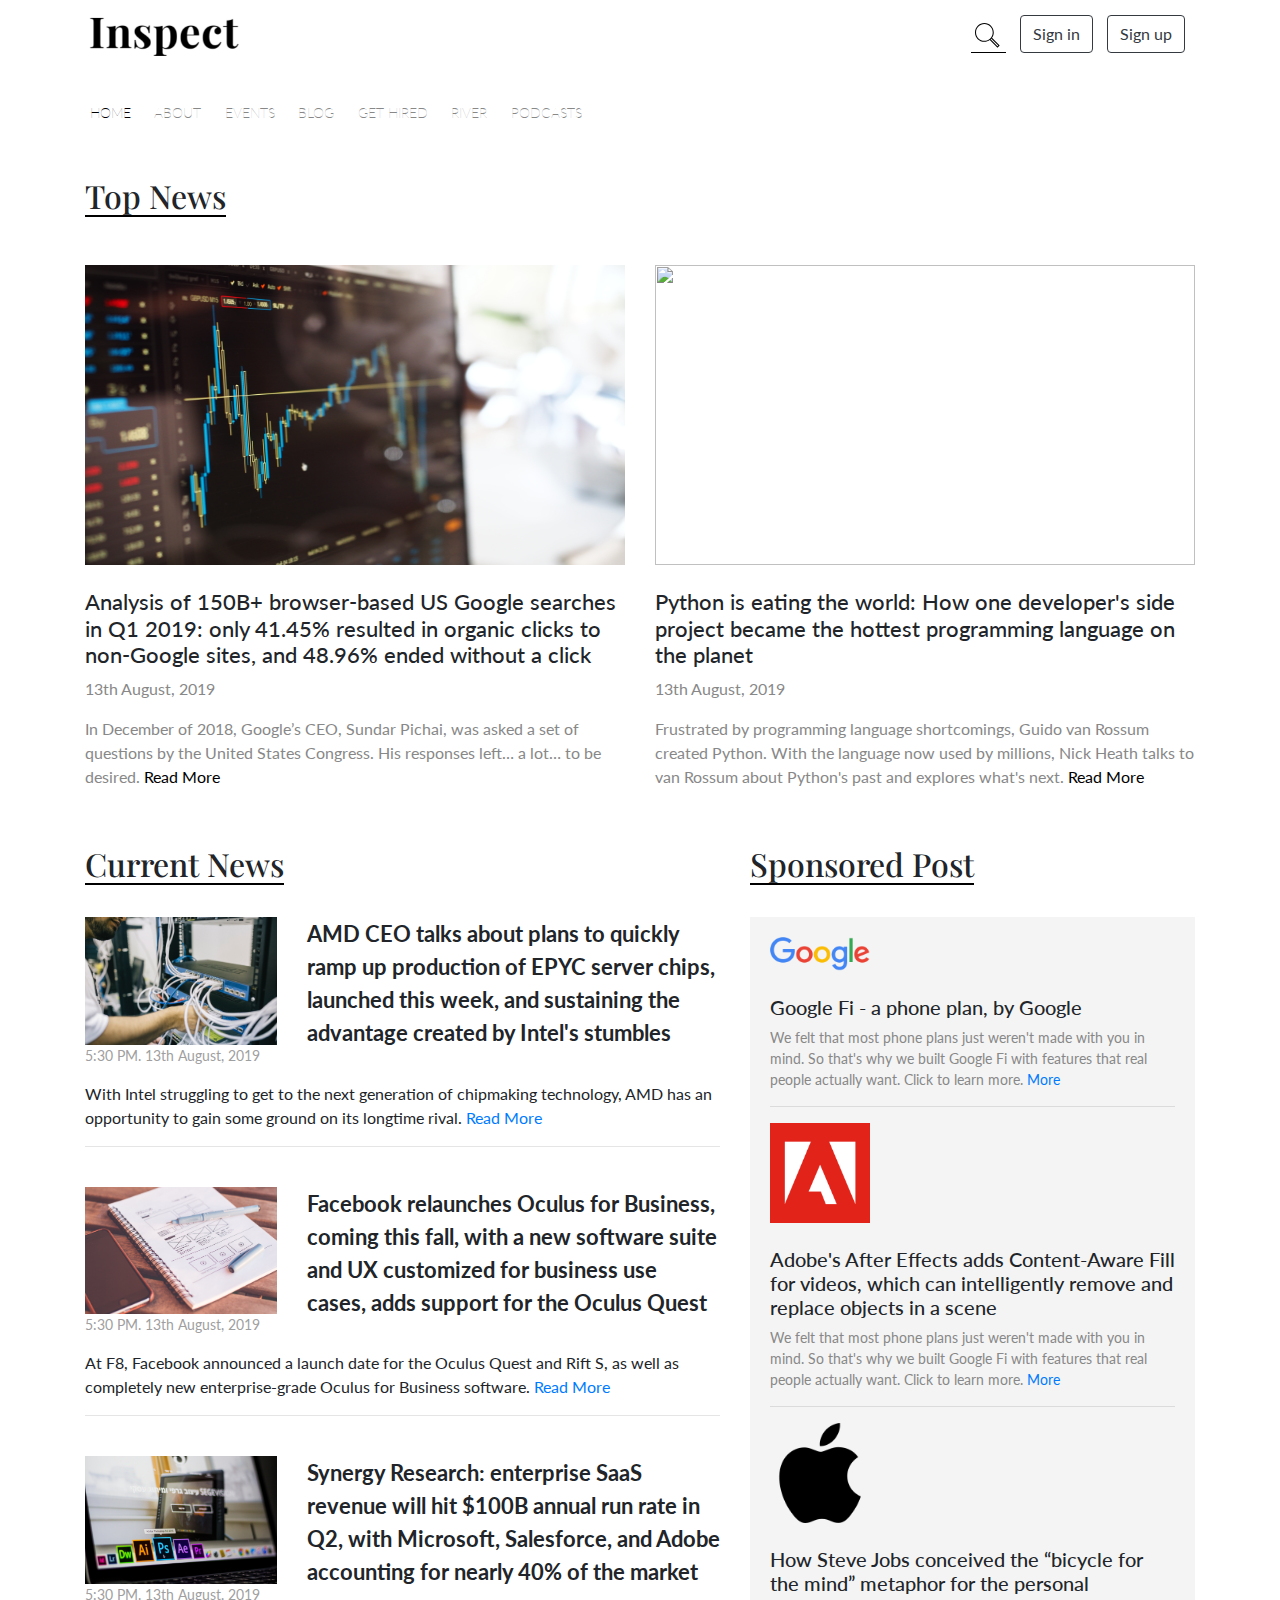
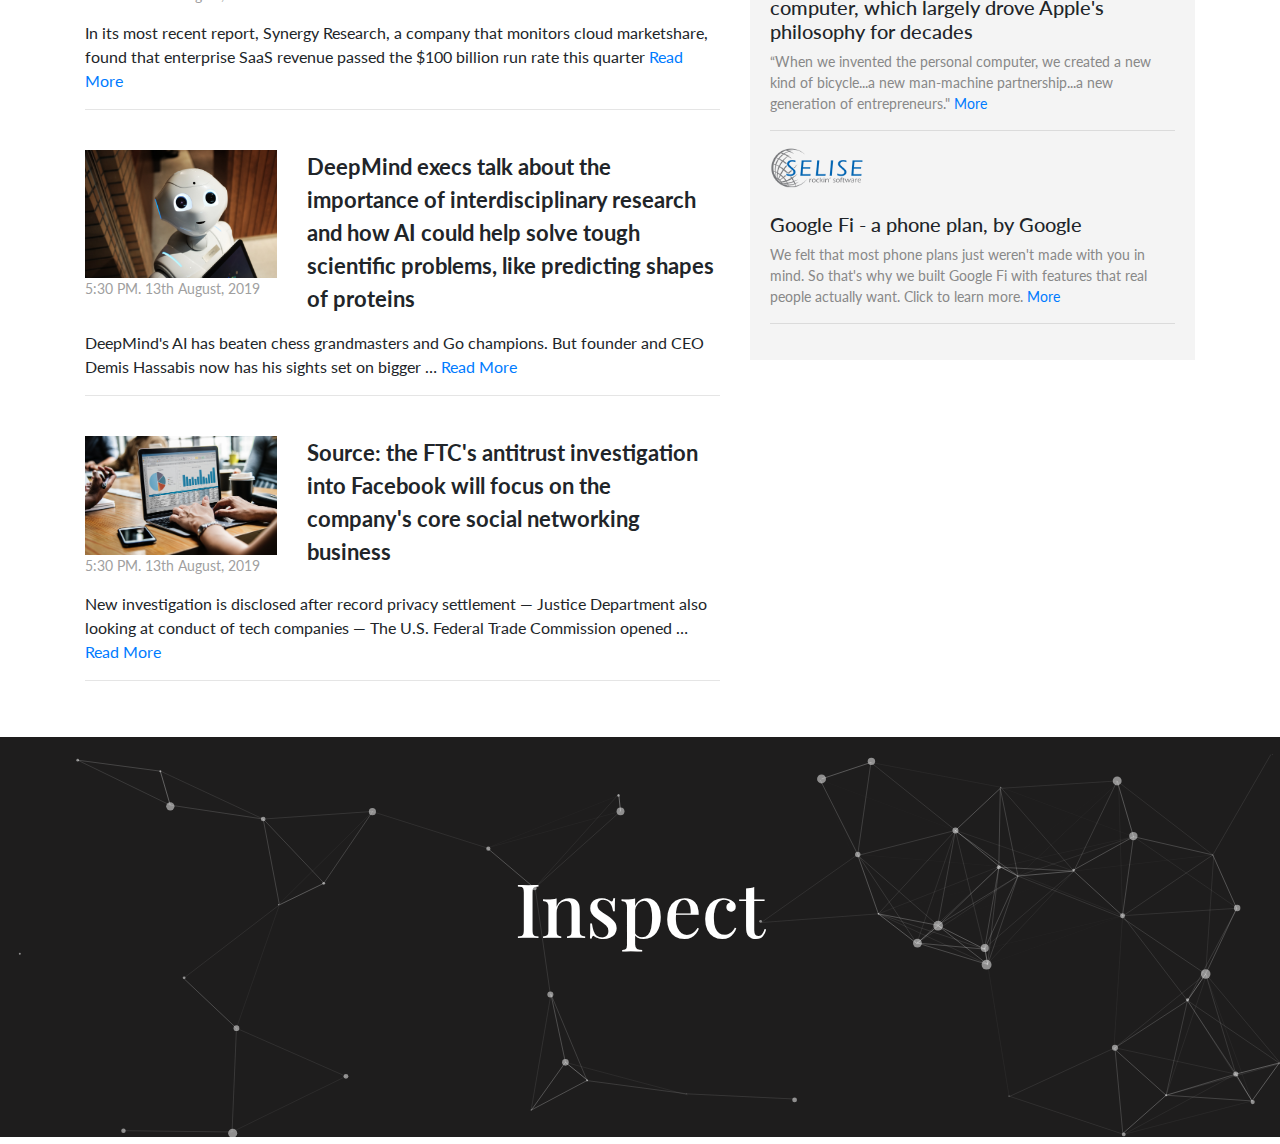
==== Inspect_frontend/index.html @ 59f18195 "Home Page" ====
<!doctype html>
<html lang="en">

<head>
    <!-- Required meta tags -->
    <meta charset="utf-8">
    <meta name="viewport" content="width=device-width, initial-scale=1, shrink-to-fit=no">

    <!-- Bootstrap CSS -->
    <link rel="stylesheet" href="https://stackpath.bootstrapcdn.com/bootstrap/4.3.1/css/bootstrap.min.css"
        integrity="sha384-ggOyR0iXCbMQv3Xipma34MD+dH/1fQ784/j6cY/iJTQUOhcWr7x9JvoRxT2MZw1T" crossorigin="anonymous">

    <!-- css link -->
    <link rel="stylesheet" href="css/style.css">

    <!-- google font -->
    <link href="https://fonts.googleapis.com/css?family=Playfair+Display&display=swap" rel="stylesheet">
    <link href="https://fonts.googleapis.com/css?family=Lato&display=swap" rel="stylesheet">
    <!-- font-family: 'Playfair Display', serif; -->
    <!-- font-family: 'Lato', sans-serif; -->


    <!-- font awesome -->
    <script src="https://kit.fontawesome.com/1685df272a.js"></script>

    <title>Home</title>
</head>

<body>

    <!-- header -->
    <div id="header" class="container">
        <div class="row">
            <div class="col-sm-12">
                <img src="images/Inspect-2.png" alt="">
                <div class="get_started">
                    <span class="d-none d-lg-inline-block">

                        <form class="search-form">
                            <div class="input-group search-group">
                                <input type="text" class="form-control search-control"
                                    placeholder="Enter your search term...">
                            </div><!-- /.input-group -->
                        </form><!-- /.search-form -->

                    </span>
                    <span><button type="button" class="btn btn-outline-dark" data-toggle="modal" data-target="#exampleModalLong" >Sign in</button></span>
                    <span><button type="button" class="btn btn-outline-dark">Sign up</button></span>
                </div>
            </div>
        </div>
    </div>

    <!-- navigation bar -->
    <div id="navbar" class="container mt-2">
        <div class="row">
            <div class="col-sm-12">
                <div class="scrollmenu">
                    <a href="#home" class="active">HOME</a>
                    <a href="#news">ABOUT</a>
                    <a href="#contact">EVENTS</a>
                    <a href="#about">BLOG</a>
                    <a href="#support">GET HIRED</a>
                    <a href="#support">RIVER</a>
                    <a href="#support">PODCASTS</a>
                </div>
            </div>
        </div>
    </div>

    <!-- Button trigger modal -->
    <!-- <button type="button" class="btn btn-primary" data-toggle="modal" data-target="#exampleModalLong">
        Launch demo modal
    </button> -->

    <!-- Modal -->
    <div class="modal fade" id="exampleModalLong" tabindex="-1" role="dialog" aria-labelledby="exampleModalLongTitle"
        aria-hidden="true">
        <div class="modal-dialog" role="document">
            <div class="modal-content">
                <div class="modal-header">
                    <h5 class="modal-title" id="exampleModalLongTitle">Modal title</h5>
                    <button type="button" class="close" data-dismiss="modal" aria-label="Close">
                        <span aria-hidden="true">&times;</span>
                    </button>
                </div>
                <div class="modal-body">
                    <p>HELLO AGAIN</p>
                </div>
                <div class="modal-footer">
                    <button type="button" class="btn btn-secondary" data-dismiss="modal">Close</button>
                    <button type="button" class="btn btn-primary">Save changes</button>
                </div>
            </div>
        </div>
    </div>



    <div class="container section_space news_state">
        <div class="row">
            <div class="col-sm-12">
                <h2>Top News</h2>
            </div>
        </div>
    </div>

    <div id="cover_news" class="container section_space">
        <div class="row">
            <div class="col-sm-6 news_left">
                <img src="images/cover-1.jpg" alt="">
                <br><br>
                <h3>Analysis of 150B+ browser-based US Google searches in Q1 2019: only 41.45% resulted in organic
                    clicks to non-Google sites, and 48.96% ended without a click </h3>
                <p>13th August, 2019</p>
                <p class="content">
                    In December of 2018, Google’s CEO, Sundar Pichai, was asked a set of questions by the United States
                    Congress. His responses left… a lot… to be desired. <span><a href="#"> Read More</a></span>
                </p>
            </div>
            <div class="col-sm-6 news_right">
                <img src="images/cover-2.jpg" alt="">
                <br><br>
                <h3>Python is eating the world: How one developer's side project became the hottest programming language
                    on the planet</h3>
                <p>13th August, 2019</p>
                <p class="content">
                    Frustrated by programming language shortcomings, Guido van Rossum created Python. With the language
                    now used by millions, Nick Heath talks to van Rossum about Python's past and explores what's next.
                    <span><a href="#"> Read More</a></span>
                </p>
            </div>
        </div>
    </div>



    <!-- all news -->
    <div id="all_news" class="container section_space">
        <div class="row">
            <div class="col-md-7">
                <h2 class="news_heading">
                    Current News
                </h2>
                <div class="row news_each mt-4">
                    <div class="col-md-4 news_each_img">
                        <img src="images/news-1.jpg" alt="">
                        <p>5:30 PM. 13th August, 2019 </p>
                    </div>
                    <div class="col-md-8 news_each_heading">
                        <p>
                            AMD CEO talks about plans to quickly ramp up production of EPYC server chips, launched this
                            week, and sustaining the advantage created by Intel's stumbles
                        </p>
                    </div>
                </div>
                <div class="row news_each_content">
                    <div class="col-md-12">
                        <p>
                            With Intel struggling to get to the next generation of chipmaking technology, AMD has an
                            opportunity to gain some ground on its longtime rival. <span><a href="#"> Read
                                    More</a></span>
                        </p>
                        <hr>
                    </div>
                </div>


                <!-- 2nd news -->
                <div class="row news_each mt-4">
                    <div class="col-md-4 news_each_img">
                        <img src="images/news-2.jpg" alt="">
                        <p>5:30 PM. 13th August, 2019 </p>
                    </div>
                    <div class="col-md-8 news_each_heading">
                        <p>
                            Facebook relaunches Oculus for Business, coming this fall, with a new software suite and UX
                            customized for business use cases, adds support for the Oculus Quest
                        </p>
                    </div>
                </div>
                <div class="row news_each_content">
                    <div class="col-md-12">
                        <p>
                            At F8, Facebook announced a launch date for the Oculus Quest and Rift S, as well as
                            completely new enterprise-grade Oculus for Business software.
                            <span><a href="#"> Read
                                    More</a></span>
                        </p>
                        <hr>
                    </div>
                </div>

                <!-- 3rd news -->
                <div class="row news_each mt-4">
                    <div class="col-md-4 news_each_img">
                        <img src="images/news-3.jpg" alt="">
                        <p>5:30 PM. 13th August, 2019 </p>
                    </div>
                    <div class="col-md-8 news_each_heading">
                        <p>
                            Synergy Research: enterprise SaaS revenue will hit $100B annual run rate in Q2, with
                            Microsoft, Salesforce, and Adobe accounting for nearly 40% of the market
                        </p>
                    </div>
                </div>
                <div class="row news_each_content">
                    <div class="col-md-12">
                        <p>
                            In its most recent report, Synergy Research, a company that monitors cloud marketshare,
                            found that enterprise SaaS revenue passed the $100 billion run rate this quarter <span><a
                                    href="#"> Read
                                    More</a></span>
                        </p>
                        <hr>
                    </div>
                </div>


                <!-- 4th news -->
                <div class="row news_each mt-4">
                    <div class="col-md-4 news_each_img">
                        <img src="images/news-4.jpg" alt="">
                        <p>5:30 PM. 13th August, 2019 </p>
                    </div>
                    <div class="col-md-8 news_each_heading">
                        <p>
                            DeepMind execs talk about the importance of interdisciplinary research and how AI could help
                            solve tough scientific problems, like predicting shapes of proteins
                        </p>
                    </div>
                </div>
                <div class="row news_each_content">
                    <div class="col-md-12">
                        <p>
                            DeepMind's AI has beaten chess grandmasters and Go champions. But founder and CEO Demis
                            Hassabis now has his sights set on bigger … <span><a href="#"> Read
                                    More</a></span>
                        </p>
                        <hr>
                    </div>
                </div>

                <!-- 5th news -->
                <div class="row news_each mt-4">
                    <div class="col-md-4 news_each_img">
                        <img src="images/news-5.jpg" alt="">
                        <p>5:30 PM. 13th August, 2019 </p>
                    </div>
                    <div class="col-md-8 news_each_heading">
                        <p>
                            Source: the FTC's antitrust investigation into Facebook will focus on the company's core
                            social networking business
                        </p>
                    </div>
                </div>
                <div class="row news_each_content">
                    <div class="col-md-12">
                        <p>
                            New investigation is disclosed after record privacy settlement — Justice Department also
                            looking at conduct of tech companies — The U.S. Federal Trade Commission opened … <span><a
                                    href="#"> Read
                                    More</a></span>
                        </p>
                        <hr>
                    </div>
                </div>


            </div>
            <div class="col-md-5">
                <h2 class="news_heading">
                    Sponsored Post
                </h2>
                <br><br>
                <div class="sponsored_post">

                    <div class="each_sponsor">
                        <img src="images/logo-1.png" alt="">
                        <br><br>
                        <h5>Google Fi - a phone plan, by Google </h5>
                        <p>We felt that most phone plans just weren't made with you in mind. So that's why we built
                            Google
                            Fi with features that real people actually want. Click to learn more. <span><a href="#">
                                    More</a></span>
                        </p>
                        <hr>
                    </div>
                    <!-- 2nds -->
                    <div class="each_sponsor">
                        <img src="images/logo-2.png" alt="">
                        <br><br>
                        <h5>Adobe's After Effects adds Content-Aware Fill for videos, which can intelligently remove and
                            replace objects in a scene </h5>
                        <p>We felt that most phone plans just weren't made with you in mind. So that's why we built
                            Google
                            Fi with features that real people actually want. Click to learn more. <span><a href="#">
                                    More</a></span>
                        </p>
                        <hr>
                    </div>

                    <!-- 3rd -->
                    <div class="each_sponsor">
                        <img src="images/logo-3.png" alt="">
                        <br><br>
                        <h5>How Steve Jobs conceived the “bicycle for the mind” metaphor for the personal computer,
                            which largely drove Apple's philosophy for decades</h5>

                        <p>“When we invented the personal computer, we created a new kind of bicycle...a new man-machine
                            partnership...a new generation of entrepreneurs." <span><a href="#">
                                    More</a></span>
                        </p>
                        <hr>
                    </div>

                    <!-- 4th -->
                    <div class="each_sponsor">
                        <img src="images/logo-4.png" alt="">
                        <br><br>
                        <h5>Google Fi - a phone plan, by Google </h5>
                        <p>We felt that most phone plans just weren't made with you in mind. So that's why we built
                            Google
                            Fi with features that real people actually want. Click to learn more. <span><a href="#">
                                    More</a></span>
                        </p>
                        <hr>
                    </div>
                </div>
            </div>
        </div>
    </div>


    <div id="particles-js" class="section_space text-center">
        <div class="Contact_info">
            <h1>Inspect</h1>
            <ul>
                <li><a href="#"><i class="fab fa-facebook-f"></i></a></li>
                <li><a href="#"><i class="fab fa-instagram"></i></a></li>
                <li><a href="#"><i class="fab fa-twitter"></i></a></li>
            </ul>
        </div>
    </div>







    <!-- Optional JavaScript -->
    <script src="js/particles.js"></script>
    <script src="js/app.js"></script>
    <script>
        VANTA.NET('#footer_select')
    </script>

    <!-- jQuery first, then Popper.js, then Bootstrap JS -->
    <script src="https://code.jquery.com/jquery-3.4.1.js"></script>

    <!-- <script src="https://code.jquery.com/jquery-3.3.1.slim.min.js"
        integrity="sha384-q8i/X+965DzO0rT7abK41JStQIAqVgRVzpbzo5smXKp4YfRvH+8abtTE1Pi6jizo"
        crossorigin="anonymous"></script> -->
    <script src="https://cdnjs.cloudflare.com/ajax/libs/popper.js/1.14.7/umd/popper.min.js"
        integrity="sha384-UO2eT0CpHqdSJQ6hJty5KVphtPhzWj9WO1clHTMGa3JDZwrnQq4sF86dIHNDz0W1"
        crossorigin="anonymous"></script>
    <script src="https://stackpath.bootstrapcdn.com/bootstrap/4.3.1/js/bootstrap.min.js"
        integrity="sha384-JjSmVgyd0p3pXB1rRibZUAYoIIy6OrQ6VrjIEaFf/nJGzIxFDsf4x0xIM+B07jRM"
        crossorigin="anonymous"></script>

    <script>

    </script>
</body>

</html>
---- Inspect_frontend/css/style.css ----
/* general */
.section_space {
  margin-top: 40px;
}
body {
  margin: 0px !important;
  padding: 0px !important;
}
/* index.html */

/* header */
#header img {
  height: 80px;
  display: inline-block;
  float: left;
}
.get_started {
  margin-top: 15px;
  display: inline-block;
  float: right;
  font-family: "Lato", sans-serif;
}
.get_started i,
.btn {
  margin-right: 10px;
}

.get_started a:link,
.get_started a:visited {
  color: black;
  text-decoration: none;
}
@media (max-width: 576px) {
  #header img {
    height: 60px;
  }
  .get_started {
    margin-top: 10px;
  }
}

/* navigation */
div.scrollmenu {
  background-color: #fff;
  overflow: auto;
  white-space: nowrap;
}

div.scrollmenu a {
  display: inline-block;
  color: #888888;
  text-align: center;
  padding: 14px;
  padding-left: 5px;
  text-decoration: none;
  font-family: "Lato", sans-serif;
  font-weight: lighter !important;
  font-size: 14px;
}
.scrollmenu a:hover,
.active {
  color: #000 !important;
}

/* news_state */
.news_state h2 {
  display: inline-block;
  font-family: "Playfair Display", serif;
  border-bottom: 2px solid black;
}

/* cover news */
#cover_news img {
  width: 100%;
  height: 300px;
}
#cover_news {
  font-family: "Lato", sans-serif;
}
.news_left h3,
.news_right h3 {
  font-size: 22px;
}
.news_left p,
.news_right p {
  color: #888888;
}
.content {
  font-size: 16px;
}
.content a:link,
.content a:visited {
  color: black;
}

/* all news */
.news_heading {
  display: inline-block;
  font-family: "Playfair Display", serif;
  border-bottom: 2px solid black;
}
#all_news {
  font-family: "Lato", sans-serif;
}
.news_each_img img {
  width: 100%;
}
.news_each_img p {
  color: #a09f9f;
  font-size: 14px;
}
.news_each_heading p {
  font-size: 22px;
  font-weight: bold;
}
.news_each_content p {
  font-size: 16px;
}

/* sponsored post */
.sponsored_post {
  padding: 20px;
  background-color: #f4f4f4;
}
.sponsored_post img {
  width: 100px;
}
.sponsored_post h5,
.sponsored_post {
  font-family: "Lato", sans-serif;
}
.sponsored_post p {
  font-size: 14px;
  color: #888888;
}

/* footer */
#particles-js {
  height: 400px;
  background-color: #1e1d1d;
  position: relative;
}
.Contact_info {
  color: #fff;
  font-family: "Playfair Display", serif;
  position: absolute;
  z-index: 1;
  left: 50%;
  top: 50%;
  transform: translate(-50%, -50%);
}
.Contact_info h1 {
  font-size: 75px !important;
}
.Contact_info ul {
  padding-inline-start: 0px !important;
  margin-top: 20px;
}
.Contact_info ul li {
  display: inline-block;
  list-style: none;
}
.Contact_info li a:link,
.Contact_info li a:visited {
  color: #fff;
  text-decoration: none;
  margin: 10px;
}

/* animation test */
/* Search */
.search-form {
  margin-right: 10px;
}

.input-group.search-group {
  height: 20px;
  min-width: 20px;
  position: relative;
}

.input-group .form-control:hover,
.input-group .form-control:focus {
  outline: none;
  padding: 5px 5px;
  width: 380px;
  color: #000;
  cursor: auto;
  background-color: #fff;
}

.input-group .form-control::-webkit-input-placeholder {
  outline: none;
  color: transparent;
}

.input-group .form-control:hover::-webkit-input-placeholder,
.input-group .form-control:focus::-webkit-input-placeholder {
  outline: none;
  color: #000;
}

.input-group .form-control:focus {
  outline: none;
  border: none;
  border-bottom: 1px solid #000;
}

.form-control.search-control {
  background: url(../images/zoom.svg) no-repeat right 6px center / 25px;
  color: transparent;
  border: none;
  border-bottom: 1px solid #000;
  border-radius: 0px;
  font-size: 12px;
  width: 35px;
  height: 35px;
  margin: 0;
  padding: 0;
  outline: 0 none;
  position: absolute;
  right: 0;
  top: 0;
  z-index: 10;
  cursor: pointer;
  -webkit-backface-visibility: hidden;
  transition: width 1.25s;
}
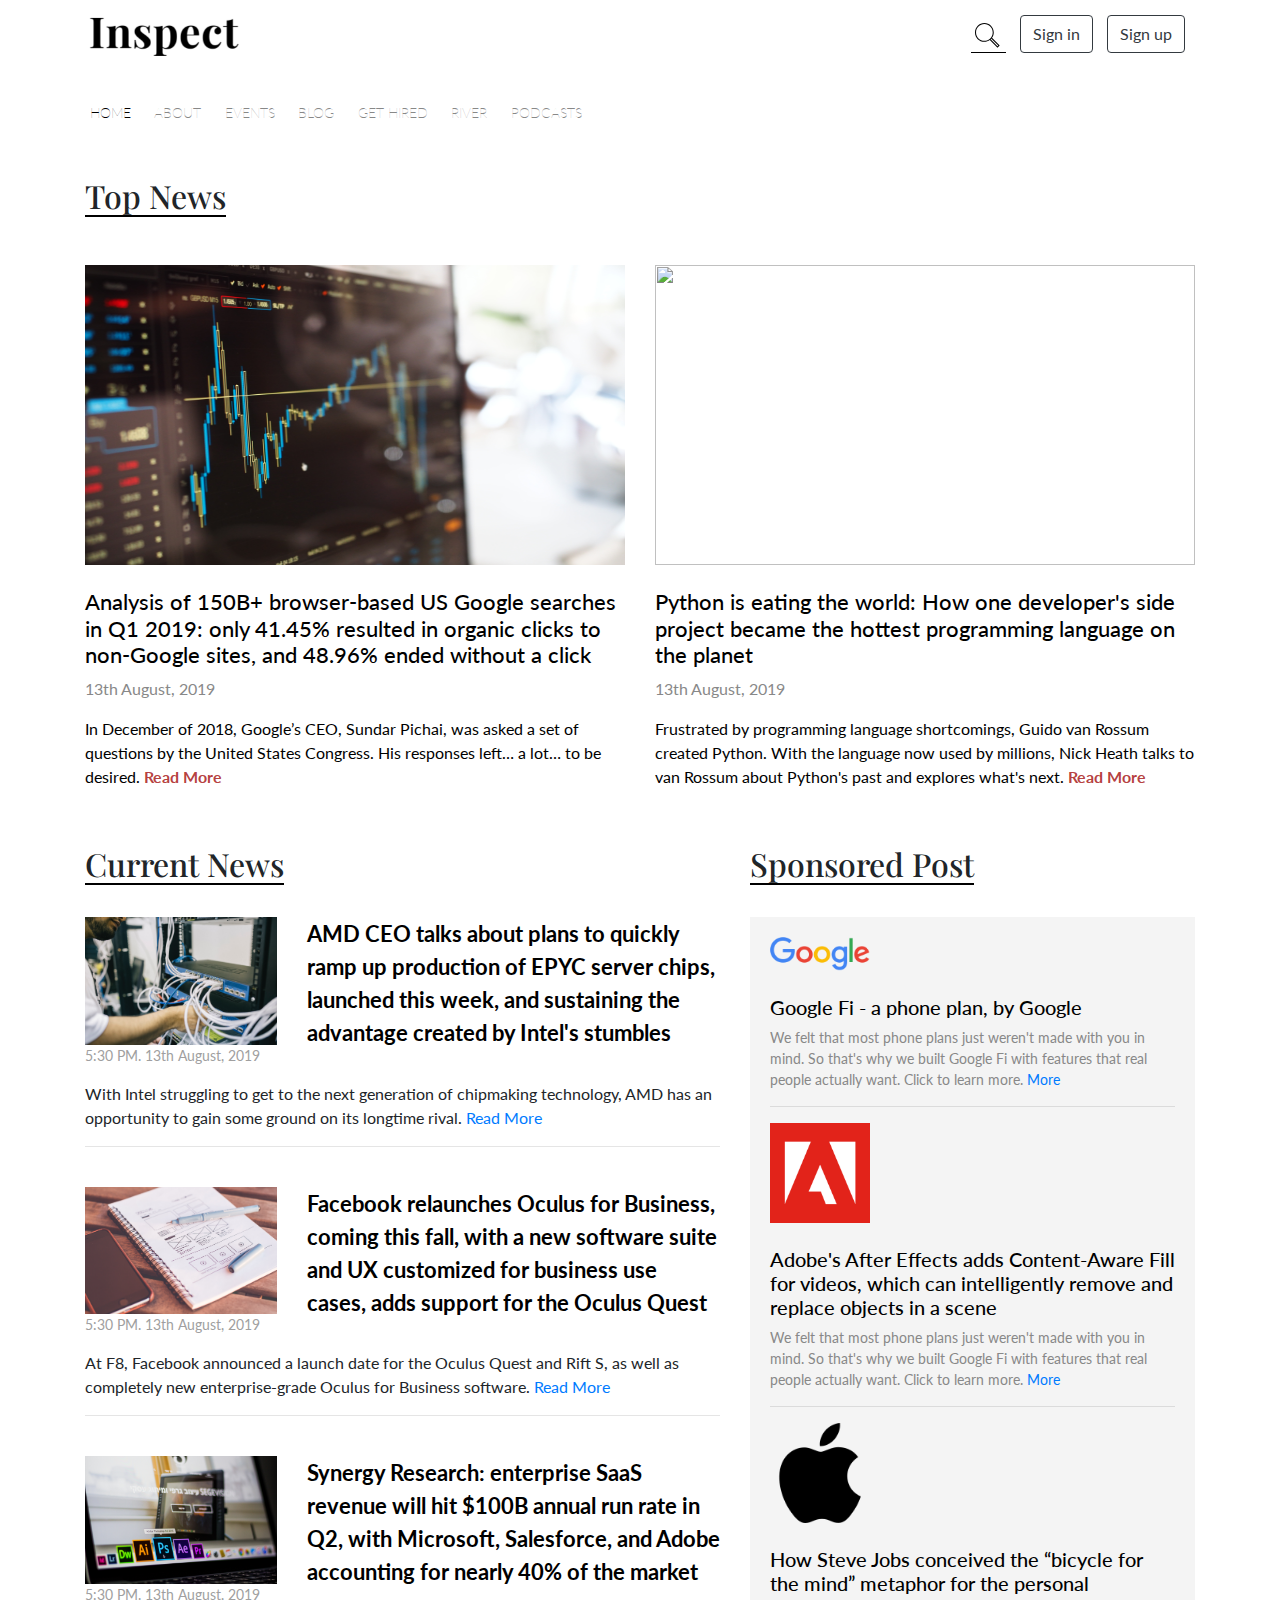
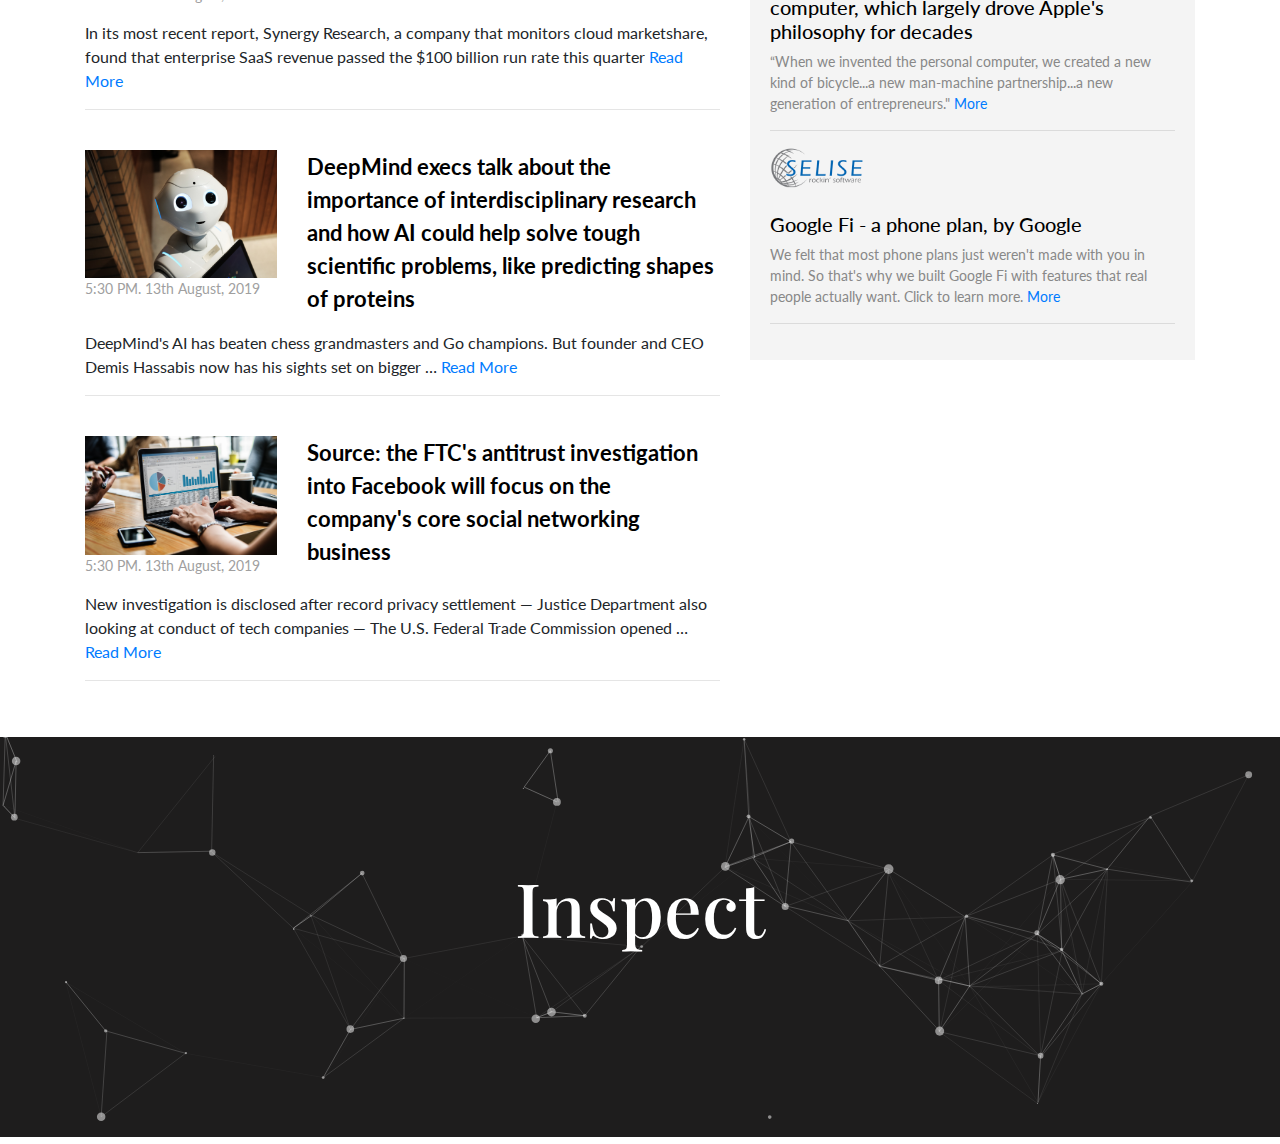
==== commit e828bf5a: "News details page added" ====
--- a/Inspect_frontend/index.html
+++ b/Inspect_frontend/index.html
@@ -32,7 +32,7 @@
     <div id="header" class="container">
         <div class="row">
             <div class="col-sm-12">
-                <img src="images/Inspect-2.png" alt="">
+                <a href="index.html"><img src="images/Inspect-2.png" alt="logo"></a>
                 <div class="get_started">
                     <span class="d-none d-lg-inline-block">
 
@@ -44,8 +44,10 @@
                         </form><!-- /.search-form -->
 
                     </span>
-                    <span><button type="button" class="btn btn-outline-dark" data-toggle="modal" data-target="#exampleModalLong" >Sign in</button></span>
-                    <span><button type="button" class="btn btn-outline-dark">Sign up</button></span>
+                    <span><button type="button" id="myBtn_sign_in" class="btn btn-outline-dark" data-toggle="modal"
+                            data-target="#exampleModalLong">Sign in</button></span>
+                    <span><button type="button" id="myBtn" class="btn btn-outline-dark" data-toggle="modal"
+                            data-target="#exampleModalLongSignUp">Sign up</button></span>
                 </div>
             </div>
         </div>
@@ -56,7 +58,7 @@
         <div class="row">
             <div class="col-sm-12">
                 <div class="scrollmenu">
-                    <a href="#home" class="active">HOME</a>
+                    <a href="index.html" class="active">HOME</a>
                     <a href="#news">ABOUT</a>
                     <a href="#contact">EVENTS</a>
                     <a href="#about">BLOG</a>
@@ -69,31 +71,71 @@
     </div>
 
     <!-- Button trigger modal -->
-    <!-- <button type="button" class="btn btn-primary" data-toggle="modal" data-target="#exampleModalLong">
-        Launch demo modal
-    </button> -->
-
-    <!-- Modal -->
-    <div class="modal fade" id="exampleModalLong" tabindex="-1" role="dialog" aria-labelledby="exampleModalLongTitle"
-        aria-hidden="true">
-        <div class="modal-dialog" role="document">
-            <div class="modal-content">
-                <div class="modal-header">
-                    <h5 class="modal-title" id="exampleModalLongTitle">Modal title</h5>
-                    <button type="button" class="close" data-dismiss="modal" aria-label="Close">
-                        <span aria-hidden="true">&times;</span>
-                    </button>
-                </div>
-                <div class="modal-body">
-                    <p>HELLO AGAIN</p>
-                </div>
-                <div class="modal-footer">
-                    <button type="button" class="btn btn-secondary" data-dismiss="modal">Close</button>
-                    <button type="button" class="btn btn-primary">Save changes</button>
-                </div>
-            </div>
-        </div>
-    </div>
+    <!-- sign in -->
+    <div id="myModal_in" class="modal">
+        <!-- Modal content -->
+        <div class="modal-content">
+            <div class="close_modal">
+                <span id="colseIt" class="close close_in"><i class="fas fa-times float-right"></i></span>
+            </div>
+            <div class="intro_signup text-center">
+                <h1 style="color: white">Join Inspect</h1>
+
+                <p style="color: white">
+                    Share your ideas, Read blogs, Follow what other companies <br> are are offering
+                    and generate value for your own work place. <br> A wonderful place to gather knowledge.
+                </p>
+            </div>
+            <form class="sign_up text-center">
+                <div class="form-group">
+                    <input type="email" aria-describedby="emailHelp" placeholder="Enter email">
+                </div>
+                <div class="form-group">
+                    <input type="password" placeholder="Password">
+                </div>
+                <button type="submit" class="btn">Sign in</button>
+            </form>
+        </div>
+    </div>
+
+
+
+
+
+    <!-- The Modal sign up -->
+    <div id="myModal" class="modal">
+        <!-- Modal content -->
+        <div class="modal-content">
+            <div class="close_modal">
+                <span id="close_sign_up" class="close"><i class="fas fa-times float-right"></i></span>
+            </div>
+            <div class="intro_signup text-center">
+                <h1 style="color: white">Join Inspect</h1>
+
+                <p style="color: white">
+                    Share your ideas, Read blogs, Follow what other companies <br> are are offering
+                    and generate value for your own work place. <br> A wonderful place to gather knowledge.
+                </p>
+            </div>
+            <form class="sign_up text-center">
+                <div class="form-group">
+                    <input type="text" placeholder="Company Name">
+                </div>
+                <div class="form-group">
+                    <input type="email" aria-describedby="emailHelp" placeholder="Enter email">
+                </div>
+                <div class="form-group">
+                    <input type="password" placeholder="Password">
+                </div>
+                <button type="submit" class="btn">Register</button><span><a class="cool-link" href="#">Have an acount?</a></span>
+            </form>
+        </div>
+    </div>
+
+
+
+
+
 
 
 
@@ -108,27 +150,38 @@
     <div id="cover_news" class="container section_space">
         <div class="row">
             <div class="col-sm-6 news_left">
-                <img src="images/cover-1.jpg" alt="">
-                <br><br>
-                <h3>Analysis of 150B+ browser-based US Google searches in Q1 2019: only 41.45% resulted in organic
-                    clicks to non-Google sites, and 48.96% ended without a click </h3>
-                <p>13th August, 2019</p>
-                <p class="content">
-                    In December of 2018, Google’s CEO, Sundar Pichai, was asked a set of questions by the United States
-                    Congress. His responses left… a lot… to be desired. <span><a href="#"> Read More</a></span>
-                </p>
+                <a href="news_details.html">
+                    <img src="images/cover-1.jpg"
+                        alt="">
+                    <br><br>
+                    <h3>Analysis of 150B+ browser-based US Google searches in Q1 2019: only 41.45% resulted in organic
+                        clicks to non-Google sites, and 48.96% ended without a click </h3>
+                    <p>13th August, 2019</p>
+                    <p class="content">
+                        In December of 2018, Google’s CEO, Sundar Pichai, was asked a set of questions by the United
+                        States
+                        Congress. His responses left… a lot… to be desired. <span><b><a style="color:rgba(173, 39, 39, 0.897)" href="#"> Read
+                                    More</a></b></span>
+                    </p>
+                </a>
+
             </div>
             <div class="col-sm-6 news_right">
-                <img src="images/cover-2.jpg" alt="">
-                <br><br>
-                <h3>Python is eating the world: How one developer's side project became the hottest programming language
-                    on the planet</h3>
-                <p>13th August, 2019</p>
-                <p class="content">
-                    Frustrated by programming language shortcomings, Guido van Rossum created Python. With the language
-                    now used by millions, Nick Heath talks to van Rossum about Python's past and explores what's next.
-                    <span><a href="#"> Read More</a></span>
-                </p>
+                <a href="news_details.html">
+                    <img src="images/cover-2.jpg" alt="">
+                    <br><br>
+                    <h3>Python is eating the world: How one developer's side project became the hottest programming
+                        language
+                        on the planet</h3>
+                    <p>13th August, 2019</p>
+                    <p class="content">
+                        Frustrated by programming language shortcomings, Guido van Rossum created Python. With the
+                        language
+                        now used by millions, Nick Heath talks to van Rossum about Python's past and explores what's
+                        next.
+                        <span><b><a style="color:rgba(173, 39, 39, 0.897)" href="#"> Read More</a></b></span>
+                    </p>
+                </a>
             </div>
         </div>
     </div>
@@ -148,17 +201,22 @@
                         <p>5:30 PM. 13th August, 2019 </p>
                     </div>
                     <div class="col-md-8 news_each_heading">
-                        <p>
-                            AMD CEO talks about plans to quickly ramp up production of EPYC server chips, launched this
-                            week, and sustaining the advantage created by Intel's stumbles
-                        </p>
+                        <a href="news_details.html">
+                            <p>
+                                AMD CEO talks about plans to quickly ramp up production of EPYC server chips, launched
+                                this
+                                week, and sustaining the advantage created by Intel's stumbles
+                            </p>
+                        </a>
+
                     </div>
                 </div>
                 <div class="row news_each_content">
                     <div class="col-md-12">
                         <p>
                             With Intel struggling to get to the next generation of chipmaking technology, AMD has an
-                            opportunity to gain some ground on its longtime rival. <span><a href="#"> Read
+                            opportunity to gain some ground on its longtime rival. <span><a href="news_details.html">
+                                    Read
                                     More</a></span>
                         </p>
                         <hr>
@@ -173,10 +231,14 @@
                         <p>5:30 PM. 13th August, 2019 </p>
                     </div>
                     <div class="col-md-8 news_each_heading">
-                        <p>
-                            Facebook relaunches Oculus for Business, coming this fall, with a new software suite and UX
-                            customized for business use cases, adds support for the Oculus Quest
-                        </p>
+                        <a href="news_details.html">
+                            <p>
+                                Facebook relaunches Oculus for Business, coming this fall, with a new software suite and
+                                UX
+                                customized for business use cases, adds support for the Oculus Quest
+                            </p>
+                        </a>
+
                     </div>
                 </div>
                 <div class="row news_each_content">
@@ -184,7 +246,7 @@
                         <p>
                             At F8, Facebook announced a launch date for the Oculus Quest and Rift S, as well as
                             completely new enterprise-grade Oculus for Business software.
-                            <span><a href="#"> Read
+                            <span><a href="news_details.html"> Read
                                     More</a></span>
                         </p>
                         <hr>
@@ -198,10 +260,12 @@
                         <p>5:30 PM. 13th August, 2019 </p>
                     </div>
                     <div class="col-md-8 news_each_heading">
-                        <p>
-                            Synergy Research: enterprise SaaS revenue will hit $100B annual run rate in Q2, with
-                            Microsoft, Salesforce, and Adobe accounting for nearly 40% of the market
-                        </p>
+                        <a href="news_details.html">
+                            <p>
+                                Synergy Research: enterprise SaaS revenue will hit $100B annual run rate in Q2, with
+                                Microsoft, Salesforce, and Adobe accounting for nearly 40% of the market
+                            </p>
+                        </a>
                     </div>
                 </div>
                 <div class="row news_each_content">
@@ -209,7 +273,7 @@
                         <p>
                             In its most recent report, Synergy Research, a company that monitors cloud marketshare,
                             found that enterprise SaaS revenue passed the $100 billion run rate this quarter <span><a
-                                    href="#"> Read
+                                    href="news_details.html"> Read
                                     More</a></span>
                         </p>
                         <hr>
@@ -224,17 +288,20 @@
                         <p>5:30 PM. 13th August, 2019 </p>
                     </div>
                     <div class="col-md-8 news_each_heading">
-                        <p>
-                            DeepMind execs talk about the importance of interdisciplinary research and how AI could help
-                            solve tough scientific problems, like predicting shapes of proteins
-                        </p>
+                        <a href="news_details.html">
+                            <p>
+                                DeepMind execs talk about the importance of interdisciplinary research and how AI could
+                                help
+                                solve tough scientific problems, like predicting shapes of proteins
+                            </p>
+                        </a>
                     </div>
                 </div>
                 <div class="row news_each_content">
                     <div class="col-md-12">
                         <p>
                             DeepMind's AI has beaten chess grandmasters and Go champions. But founder and CEO Demis
-                            Hassabis now has his sights set on bigger … <span><a href="#"> Read
+                            Hassabis now has his sights set on bigger … <span><a href="news_details.html"> Read
                                     More</a></span>
                         </p>
                         <hr>
@@ -248,10 +315,12 @@
                         <p>5:30 PM. 13th August, 2019 </p>
                     </div>
                     <div class="col-md-8 news_each_heading">
-                        <p>
-                            Source: the FTC's antitrust investigation into Facebook will focus on the company's core
-                            social networking business
-                        </p>
+                        <a href="news_details.html">
+                            <p>
+                                Source: the FTC's antitrust investigation into Facebook will focus on the company's core
+                                social networking business
+                            </p>
+                        </a>
                     </div>
                 </div>
                 <div class="row news_each_content">
@@ -259,7 +328,7 @@
                         <p>
                             New investigation is disclosed after record privacy settlement — Justice Department also
                             looking at conduct of tech companies — The U.S. Federal Trade Commission opened … <span><a
-                                    href="#"> Read
+                                    href="news_details.html"> Read
                                     More</a></span>
                         </p>
                         <hr>
@@ -278,10 +347,14 @@
                     <div class="each_sponsor">
                         <img src="images/logo-1.png" alt="">
                         <br><br>
-                        <h5>Google Fi - a phone plan, by Google </h5>
+                        <a class="sponsor_link_home" href="news_details.html">
+                            <h5>Google Fi - a phone plan, by Google </h5>
+                        </a>
+
+
                         <p>We felt that most phone plans just weren't made with you in mind. So that's why we built
                             Google
-                            Fi with features that real people actually want. Click to learn more. <span><a href="#">
+                            Fi with features that real people actually want. Click to learn more. <span><a href="news_details.html">
                                     More</a></span>
                         </p>
                         <hr>
@@ -290,11 +363,15 @@
                     <div class="each_sponsor">
                         <img src="images/logo-2.png" alt="">
                         <br><br>
-                        <h5>Adobe's After Effects adds Content-Aware Fill for videos, which can intelligently remove and
-                            replace objects in a scene </h5>
+                        <a class="sponsor_link_home" href="news_details.html">
+                            <h5>Adobe's After Effects adds Content-Aware Fill for videos, which can intelligently remove
+                                and
+                                replace objects in a scene </h5>
+                        </a>
+
                         <p>We felt that most phone plans just weren't made with you in mind. So that's why we built
                             Google
-                            Fi with features that real people actually want. Click to learn more. <span><a href="#">
+                            Fi with features that real people actually want. Click to learn more. <span><a href="news_details.html">
                                     More</a></span>
                         </p>
                         <hr>
@@ -304,11 +381,14 @@
                     <div class="each_sponsor">
                         <img src="images/logo-3.png" alt="">
                         <br><br>
-                        <h5>How Steve Jobs conceived the “bicycle for the mind” metaphor for the personal computer,
-                            which largely drove Apple's philosophy for decades</h5>
+                        <a class="sponsor_link_home" href="news_details.html">
+                            <h5>How Steve Jobs conceived the “bicycle for the mind” metaphor for the personal computer,
+                                which largely drove Apple's philosophy for decades</h5>
+                        </a>
+
 
                         <p>“When we invented the personal computer, we created a new kind of bicycle...a new man-machine
-                            partnership...a new generation of entrepreneurs." <span><a href="#">
+                            partnership...a new generation of entrepreneurs." <span><a href="news_details.html">
                                     More</a></span>
                         </p>
                         <hr>
@@ -318,10 +398,13 @@
                     <div class="each_sponsor">
                         <img src="images/logo-4.png" alt="">
                         <br><br>
-                        <h5>Google Fi - a phone plan, by Google </h5>
+                        <a class="sponsor_link_home" href="news_details.html">
+                            <h5>Google Fi - a phone plan, by Google </h5>
+                        </a>
+
                         <p>We felt that most phone plans just weren't made with you in mind. So that's why we built
                             Google
-                            Fi with features that real people actually want. Click to learn more. <span><a href="#">
+                            Fi with features that real people actually want. Click to learn more. <span><a href="news_details.html">
                                     More</a></span>
                         </p>
                         <hr>
@@ -352,9 +435,7 @@
     <!-- Optional JavaScript -->
     <script src="js/particles.js"></script>
     <script src="js/app.js"></script>
-    <script>
-        VANTA.NET('#footer_select')
-    </script>
+
 
     <!-- jQuery first, then Popper.js, then Bootstrap JS -->
     <script src="https://code.jquery.com/jquery-3.4.1.js"></script>
@@ -368,9 +449,12 @@
     <script src="https://stackpath.bootstrapcdn.com/bootstrap/4.3.1/js/bootstrap.min.js"
         integrity="sha384-JjSmVgyd0p3pXB1rRibZUAYoIIy6OrQ6VrjIEaFf/nJGzIxFDsf4x0xIM+B07jRM"
         crossorigin="anonymous"></script>
+    <script src="js/controlModal.js"></script>
 
     <script>
-
+        $(function () {
+            $('[data-toggle="tooltip"]').tooltip()
+        })
     </script>
 </body>
 
--- a/Inspect_frontend/css/style.css
+++ b/Inspect_frontend/css/style.css
@@ -1,10 +1,32 @@
 /* general */
+*:focus {
+  outline: none;
+}
 .section_space {
   margin-top: 40px;
 }
 body {
   margin: 0px !important;
   padding: 0px !important;
+}
+.cool-link {
+  display: inline-block;
+  color: #000;
+  text-decoration: none;
+}
+
+.cool-link::after {
+  content: '';
+  display: block;
+  width: 0;
+  height: 1px;
+  background: #000;
+  transition: width .3s;
+}
+
+.cool-link:hover::after {
+  width: 100%;
+  transition: width .3s;
 }
 /* index.html */
 
@@ -92,7 +114,10 @@
 .content a:visited {
   color: black;
 }
-
+#cover_news a:link, #cover_news a:visited{
+  text-decoration: none;
+  color: black;
+}
 /* all news */
 .news_heading {
   display: inline-block;
@@ -115,6 +140,10 @@
 }
 .news_each_content p {
   font-size: 16px;
+}
+.news_each_heading a:link, .news_each_heading a:visited{
+  color: black;
+  text-decoration: none;
 }
 
 /* sponsored post */
@@ -133,7 +162,10 @@
   font-size: 14px;
   color: #888888;
 }
-
+.sponsor_link_home:link, .sponsor_link_home:visited{
+  text-decoration: none;
+  color: #000;
+}
 /* footer */
 #particles-js {
   height: 400px;
@@ -226,3 +258,154 @@
   -webkit-backface-visibility: hidden;
   transition: width 1.25s;
 }
+
+/* modal sign up */
+
+/* The Modal (background) */
+.modal {
+  display: none; /* Hidden by default */
+  position: fixed; /* Stay in place */
+  z-index: 999; /* Sit on top */
+  padding-top: 100px; /* Location of the box */
+  left: 0;
+  top: 0;
+  width: 100%; /* Full width */
+  height: 100%; /* Full height */
+  overflow: auto; /* Enable scroll if needed */
+  background-color: rgb(0, 0, 0); /* Fallback color */
+  background-color: rgba(0, 0, 0, 0.4); /* Black w/ opacity */
+}
+
+/* Modal Content */
+.modal-content {
+  font-family: 'Playfair Display', serif !important;
+  background-image: linear-gradient(rgba(0, 0, 0, 0.2), rgba(0, 0, 0, 0.2)), url("../images/sign-up-bg-3.jpg");
+  height: 80%;
+  background-position: center;
+  background-repeat: no-repeat;
+  background-size: cover;
+  position: relative;
+  margin: auto;
+  padding: 20px;
+  border: 1px solid #888;
+  width: 80%;
+}
+
+.close_modal{
+  width: 100%;
+  float: right;
+}
+.close_modal i{
+  color: #fff !important;
+}
+
+/* sign in modal */
+#myModal_in .modal-content{
+  background-image: linear-gradient(rgba(0, 0, 0, 0.2), rgba(0, 0, 0, 0.2)), url("../images/sign-in-bg.jpg");
+}
+
+
+/* signup modal form */
+.sign_up input {
+  border: none;
+  border-radius: 5px;
+  padding: 10px 35px 10px 10px;
+  background: #fff;
+}
+.sign_up input:hover {
+  background: rgba(255, 255, 255, 0.4);
+}
+.sign_up input::placeholder {
+  color: #1e1d1d !important;
+  opacity: 1;
+  display: block;
+}
+.sign_up input:hover::placeholder {
+  display: none;
+  transition: opacity 1s ease-out;
+  opacity: 0;
+}
+.sign_up .btn {
+  background: #000 !important;
+  color: #fff !important;
+}
+.sign_up .btn:hover {
+  background: #fff !important;
+  color: #000 !important;
+}
+.intro_signup{
+  font-family: 'Playfair Display', serif;
+  font-weight: 900;
+}
+.intro_signup h1{
+  font-size: 65px;
+  margin-bottom: 20px;
+}
+.sign_up{
+  margin-top:40px;
+}
+.sign_up a:link, .sign_up a:visited{
+  color: #fff;
+  text-decoration: none;
+}
+.sign_up a:hover{
+  color: #000;
+}
+@media(max-width:576px){
+  .intro_signup h1{
+    font-size: 25px;
+  }
+  .intro_signup p{
+    font-size: 12px;
+  }
+  .modal-content{
+    height: 90%;
+    width: 90%;
+  }
+  .sign_up input {
+    padding: 5px 16px 5px 5px;
+  }
+  .sign_up{
+    margin-top:20px;
+  }
+}
+
+
+
+
+/* news details.html */
+.share_news_socials ul{
+  margin-top:10px;
+  padding-inline-start: 0px;
+}
+.share_news_socials ul li{
+  list-style-type: none;
+  display: inline-block;
+  font-size: 20px;
+  margin-right:10px;
+}
+.share_news_socials li a:link, .share_news_socials li a:visited{
+  color: #000;
+}
+.news_cover_img img{
+  width:100%;
+  height:500px;
+}
+@media(max-width: 576px){
+  .news_cover_img img{
+    width:100%;
+    height:300px;
+  }
+}
+
+.main_news img, .similar_news img{
+  width: 100%;
+}
+.similar_news p{
+  font-family: 'Playfair Display', serif;
+  font-size: 15px;
+}
+.similar_news p a:link, .similar_news p a:visited{
+  text-decoration: none;
+  color: black;
+}